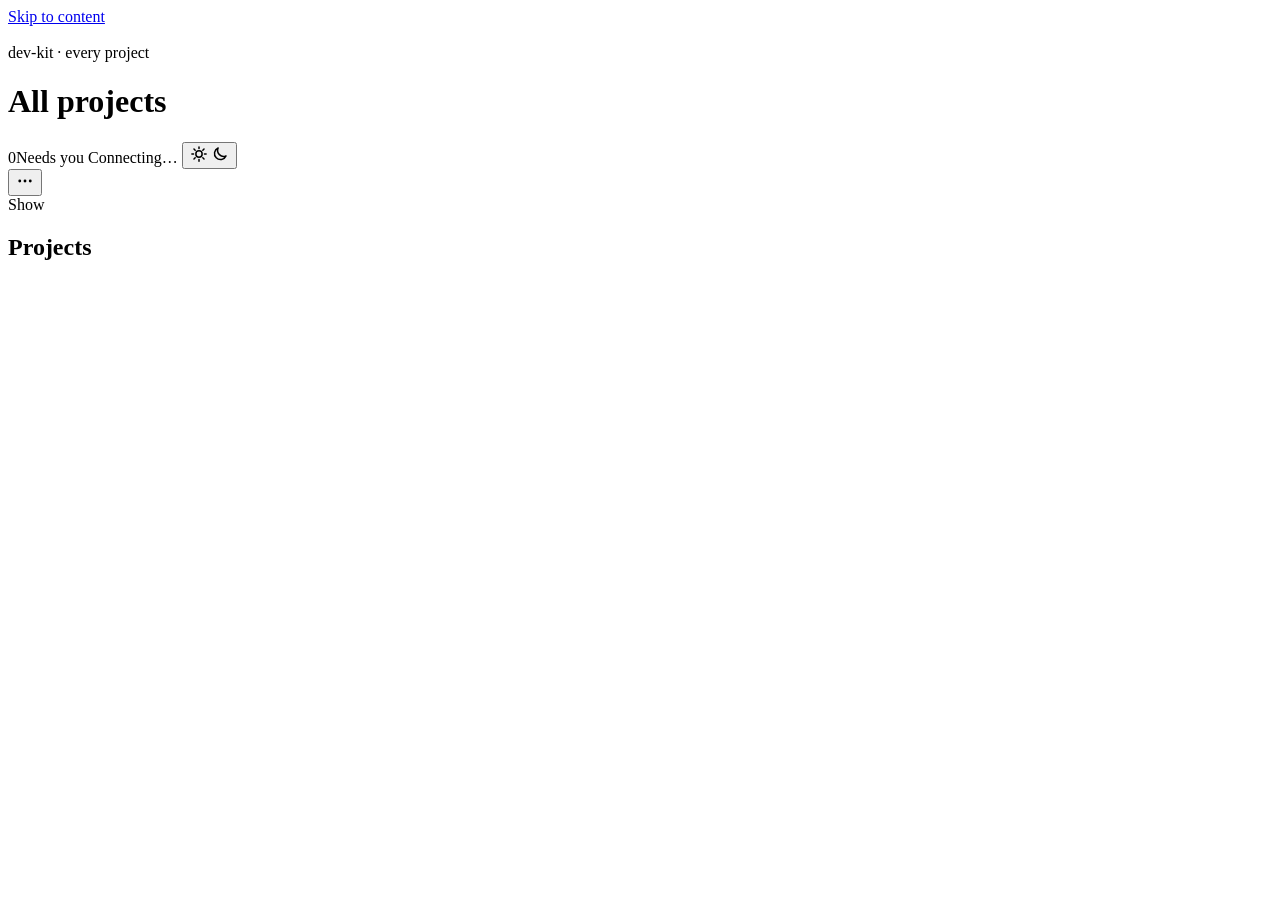
==== .claude/plugins/dev-kit/skills/core/shared/board/spog.html @ ea0dbb98 "dev-kit 3.15.0: /dev-kit:spog, one read-only page for every dev-kit project on the machine Co-Author" ====
<!doctype html>
<html lang="en">
<head>
  <meta charset="utf-8">
  <meta name="viewport" content="width=device-width, initial-scale=1">
  <meta name="board-token" content="__BOARD_TOKEN__">
  <script type="application/json" id="i18n-catalogs">__BOARD_I18N__</script>
  <meta name="color-scheme" content="dark light">
  <title>dev-kit · all projects</title>
  <link rel="icon" href="/assets/favicon.svg" type="image/svg+xml">
  <link rel="stylesheet" href="/assets/board.css">
  <link rel="stylesheet" href="/assets/spog.css">
  <script src="/assets/spog.js" defer></script>
</head>
<body class="spog">
  <a class="skip" href="#main" data-i18n="Skip to content">Skip to content</a>

  <header class="topbar" role="banner">
    <div class="brand">
      <img class="logo" src="/assets/favicon.svg" alt="">
      <div class="brand-text">
        <span class="kicker"><span data-i18n="dev-kit · every project">dev-kit · every project</span> <span class="kit-ver" id="kit-ver"></span></span>
        <h1 data-i18n="All projects">All projects</h1>
      </div>
    </div>

    <div class="top-mid">
      <span class="updated" id="updated" aria-live="off"></span>
    </div>

    <div class="top-actions">
      <span class="needs-btn calm" id="needs-total" role="status">
        <span class="needs-n" id="needs-n" aria-hidden="true">0</span><span class="needs-label" data-i18n="Needs you">Needs you</span><span class="visually-hidden" id="needs-sr"></span>
      </span>
      <span class="live" id="live"><span class="dot" aria-hidden="true"></span><span id="live-text" class="live-text" role="status" aria-live="polite" data-i18n-once="Connecting…">Connecting…</span></span>
      <button type="button" class="btn btn-icon" id="theme-btn" aria-label="Switch to light theme" title="Switch to light theme">
        <svg class="ico-sun" aria-hidden="true" viewBox="0 0 24 24" width="18" height="18"><circle cx="12" cy="12" r="4.2" fill="none" stroke="currentColor" stroke-width="2"/><path d="M12 2.5v2.2M12 19.3v2.2M2.5 12h2.2M19.3 12h2.2M5.3 5.3l1.6 1.6M17.1 17.1l1.6 1.6M5.3 18.7l1.6-1.6M17.1 6.9l1.6-1.6" stroke="currentColor" stroke-width="2" stroke-linecap="round"/></svg>
        <svg class="ico-moon" aria-hidden="true" viewBox="0 0 24 24" width="18" height="18"><path d="M20 14.5A8 8 0 0 1 9.5 4a8 8 0 1 0 10.5 10.5z" fill="none" stroke="currentColor" stroke-width="2" stroke-linejoin="round"/></svg>
      </button>
      <div class="pop-wrap">
        <button type="button" class="btn btn-icon" id="menu-btn" aria-haspopup="true" aria-expanded="false" aria-controls="menu-pop" aria-label="Options" data-i18n-aria-label="Options">
          <svg aria-hidden="true" viewBox="0 0 24 24" width="18" height="18"><circle cx="5" cy="12" r="1.9" fill="currentColor"/><circle cx="12" cy="12" r="1.9" fill="currentColor"/><circle cx="19" cy="12" r="1.9" fill="currentColor"/></svg>
        </button>
        <div class="popover right" id="menu-pop" hidden>
          <p class="pop-title" id="theme-label" data-i18n="Theme">Theme</p>
          <p class="pop-note top" data-i18n="Auto follows your system setting.">Auto follows your system setting.</p>
          <div class="seg-switch" role="group" aria-labelledby="theme-label" id="theme-switch">
            <button type="button" class="seg-btn" data-theme-opt="auto" data-i18n="Auto">Auto</button>
            <button type="button" class="seg-btn" data-theme-opt="light" data-i18n="Light">Light</button>
            <button type="button" class="seg-btn" data-theme-opt="dark" data-i18n="Dark">Dark</button>
          </div>
          <p class="pop-title" id="lang-label" data-i18n="Language">Language</p>
          <div class="seg-switch" role="group" aria-labelledby="lang-label" id="lang-switch"></div>
          <hr>
          <button type="button" class="btn btn-danger wide" id="stop-btn">
            <svg aria-hidden="true" viewBox="0 0 24 24" width="16" height="16"><path d="M12 3v9M6.3 6.3a8 8 0 1 0 11.4 0" fill="none" stroke="currentColor" stroke-width="2.2" stroke-linecap="round"/></svg>
            <span data-i18n="Stop server">Stop server</span>
          </button>
          <p class="pop-note" data-i18n="This page only shows your projects: every decision and run happens in Claude Code. It stops by itself when no tab is open.">This page only shows your projects: every decision and run happens in Claude Code. It stops by itself when no tab is open.</p>
        </div>
      </div>
    </div>
  </header>

  <nav class="spog-filter" aria-labelledby="filter-label">
    <span class="visually-hidden" id="filter-label" data-i18n="Show">Show</span>
    <div class="seg-switch" role="group" aria-labelledby="filter-label" id="filter"></div>
  </nav>

  <div class="banner" id="banner" role="alert" hidden></div>

  <main id="main" class="spog-main" tabindex="-1" aria-busy="true">
    <h2 class="visually-hidden" data-i18n="Projects">Projects</h2>
    <div class="spog-grid" id="projects"></div>
  </main>
</body>
</html>
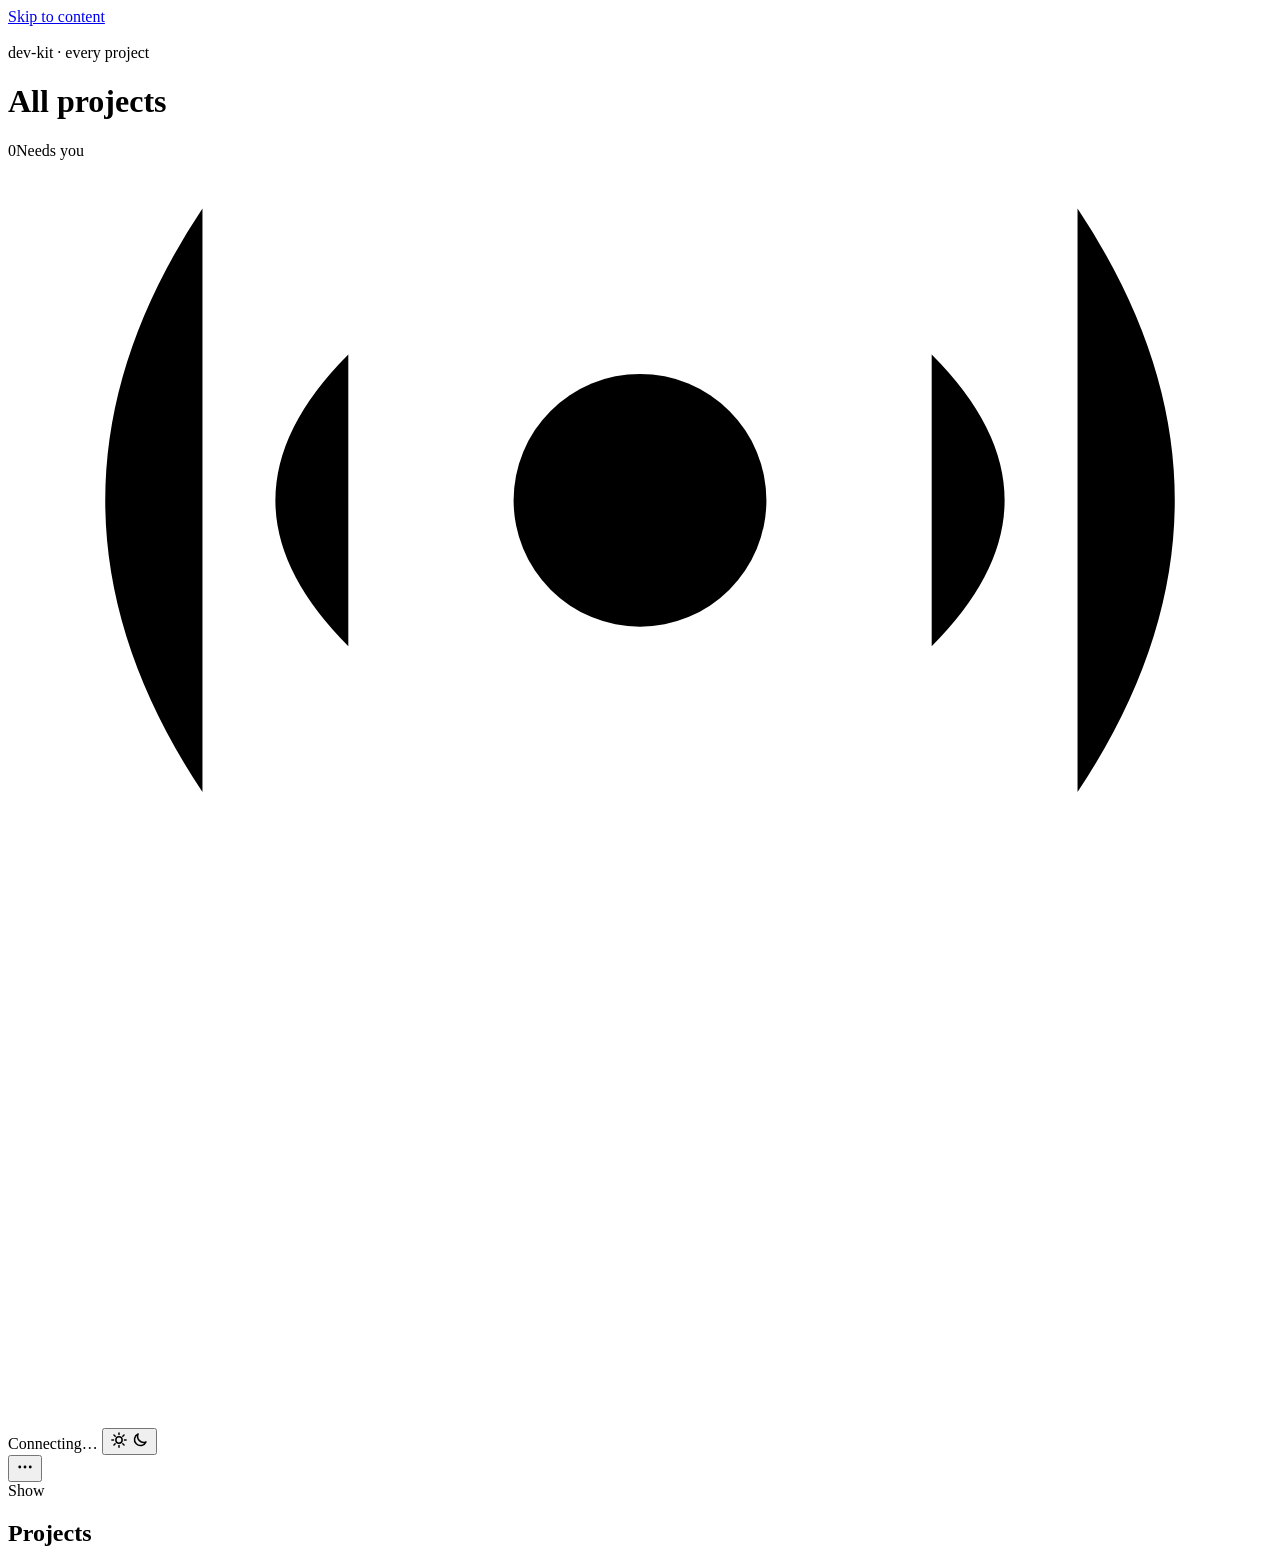
==== commit b3e52175: "dev-kit 3.16.0: traffic light on the QA gate, Needs you bell, QA bugs, Live antenna Co-Authored-By: " ====
--- a/.claude/plugins/dev-kit/skills/core/shared/board/spog.html
+++ b/.claude/plugins/dev-kit/skills/core/shared/board/spog.html
@@ -32,7 +32,7 @@
       <span class="needs-btn calm" id="needs-total" role="status">
         <span class="needs-n" id="needs-n" aria-hidden="true">0</span><span class="needs-label" data-i18n="Needs you">Needs you</span><span class="visually-hidden" id="needs-sr"></span>
       </span>
-      <span class="live" id="live"><span class="dot" aria-hidden="true"></span><span id="live-text" class="live-text" role="status" aria-live="polite" data-i18n-once="Connecting…">Connecting…</span></span>
+      <span class="live" id="live"><svg class="ant" viewBox="0 0 26 26" aria-hidden="true"><path class="ant-w ant-w1" d="M7 4 Q4 7 7 10 M19 4 Q22 7 19 10"/><path class="ant-w ant-w2" d="M4 1 Q0 7 4 13 M22 1 Q26 7 22 13"/><path class="ant-base" d="M13 15 V25 M8 25 H18"/><g class="ant-top"><path d="M13 15 V9"/><circle cx="13" cy="7" r="2.6"/></g></svg><span id="live-text" class="live-text" role="status" aria-live="polite" data-i18n-once="Connecting…">Connecting…</span></span>
       <button type="button" class="btn btn-icon" id="theme-btn" aria-label="Switch to light theme" title="Switch to light theme">
         <svg class="ico-sun" aria-hidden="true" viewBox="0 0 24 24" width="18" height="18"><circle cx="12" cy="12" r="4.2" fill="none" stroke="currentColor" stroke-width="2"/><path d="M12 2.5v2.2M12 19.3v2.2M2.5 12h2.2M19.3 12h2.2M5.3 5.3l1.6 1.6M17.1 17.1l1.6 1.6M5.3 18.7l1.6-1.6M17.1 6.9l1.6-1.6" stroke="currentColor" stroke-width="2" stroke-linecap="round"/></svg>
         <svg class="ico-moon" aria-hidden="true" viewBox="0 0 24 24" width="18" height="18"><path d="M20 14.5A8 8 0 0 1 9.5 4a8 8 0 1 0 10.5 10.5z" fill="none" stroke="currentColor" stroke-width="2" stroke-linejoin="round"/></svg>
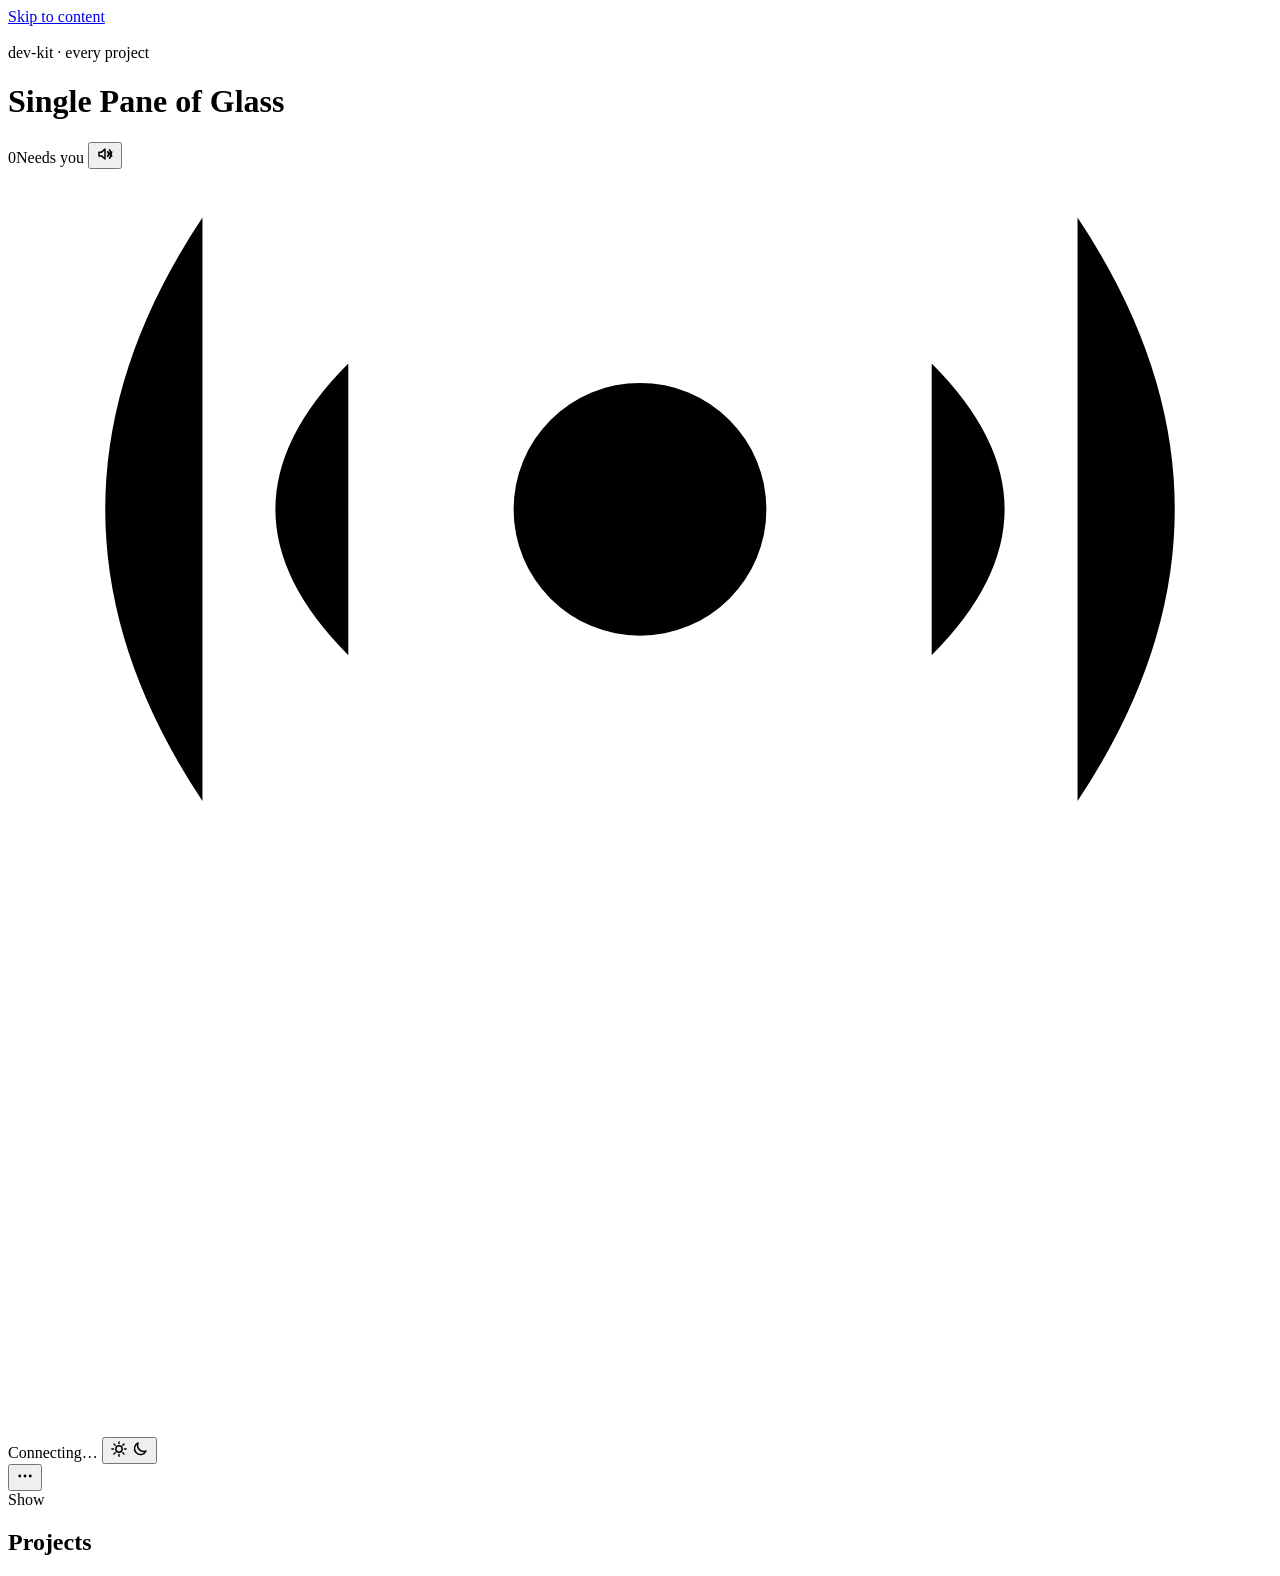
==== commit fb295374: "dev-kit 3.25.0: spog page titled Single Pane of Glass (translated); soft repeating sound alert with " ====
--- a/.claude/plugins/dev-kit/skills/core/shared/board/spog.html
+++ b/.claude/plugins/dev-kit/skills/core/shared/board/spog.html
@@ -6,7 +6,7 @@
   <meta name="board-token" content="__BOARD_TOKEN__">
   <script type="application/json" id="i18n-catalogs">__BOARD_I18N__</script>
   <meta name="color-scheme" content="dark light">
-  <title>dev-kit · all projects</title>
+  <title>Single Pane of Glass · dev-kit</title>
   <link rel="icon" href="/assets/favicon.svg" type="image/svg+xml">
   <link rel="stylesheet" href="/assets/board.css">
   <link rel="stylesheet" href="/assets/spog.css">
@@ -20,7 +20,7 @@
       <img class="logo" src="/assets/favicon.svg" alt="">
       <div class="brand-text">
         <span class="kicker"><span data-i18n="dev-kit · every project">dev-kit · every project</span> <span class="kit-ver" id="kit-ver"></span></span>
-        <h1 data-i18n="All projects">All projects</h1>
+        <h1 data-i18n="Single Pane of Glass">Single Pane of Glass</h1>
       </div>
     </div>
 
@@ -32,6 +32,10 @@
       <span class="needs-btn calm" id="needs-total" role="status">
         <span class="needs-n" id="needs-n" aria-hidden="true">0</span><span class="needs-label" data-i18n="Needs you">Needs you</span><span class="visually-hidden" id="needs-sr"></span>
       </span>
+      <button type="button" class="btn btn-sm ack-btn" id="ack-btn" hidden title="Stop the sound until something new needs you" data-i18n-title="Stop the sound until something new needs you"><span data-i18n="Got it">Got it</span></button>
+      <button type="button" class="btn btn-icon sound-btn" id="sound-btn" aria-pressed="false" aria-label="Sound alert on" title="Sound alert on" data-i18n-aria-label="Sound alert on" data-i18n-title="Sound alert on">
+        <svg class="ico-sound" aria-hidden="true" viewBox="0 0 24 24" width="18" height="18"><path d="M4 9.5h3.5L12 5.5v13l-4.5-4H4z" fill="none" stroke="currentColor" stroke-width="2" stroke-linejoin="round"/><path class="snd-wave" d="M15.5 9a4.2 4.2 0 0 1 0 6M18 6.5a7.8 7.8 0 0 1 0 11" fill="none" stroke="currentColor" stroke-width="2" stroke-linecap="round"/><path class="snd-mute" d="M16 9.5l5 5M21 9.5l-5 5" fill="none" stroke="currentColor" stroke-width="2" stroke-linecap="round"/></svg>
+      </button>
       <span class="live" id="live"><svg class="ant" viewBox="0 0 26 26" aria-hidden="true"><path class="ant-w ant-w1" d="M7 4 Q4 7 7 10 M19 4 Q22 7 19 10"/><path class="ant-w ant-w2" d="M4 1 Q0 7 4 13 M22 1 Q26 7 22 13"/><path class="ant-base" d="M13 15 V25 M8 25 H18"/><g class="ant-top"><path d="M13 15 V9"/><circle cx="13" cy="7" r="2.6"/></g></svg><span id="live-text" class="live-text" role="status" aria-live="polite" data-i18n-once="Connecting…">Connecting…</span></span>
       <button type="button" class="btn btn-icon" id="theme-btn" aria-label="Switch to light theme" title="Switch to light theme">
         <svg class="ico-sun" aria-hidden="true" viewBox="0 0 24 24" width="18" height="18"><circle cx="12" cy="12" r="4.2" fill="none" stroke="currentColor" stroke-width="2"/><path d="M12 2.5v2.2M12 19.3v2.2M2.5 12h2.2M19.3 12h2.2M5.3 5.3l1.6 1.6M17.1 17.1l1.6 1.6M5.3 18.7l1.6-1.6M17.1 6.9l1.6-1.6" stroke="currentColor" stroke-width="2" stroke-linecap="round"/></svg>
@@ -51,6 +55,14 @@
           </div>
           <p class="pop-title" id="lang-label" data-i18n="Language">Language</p>
           <div class="seg-switch" role="group" aria-labelledby="lang-label" id="lang-switch"></div>
+          <p class="pop-title" id="sound-label" data-i18n="Sound alert">Sound alert</p>
+          <p class="pop-note top" data-i18n="A soft chime while something needs you, until you press Got it or it is settled.">A soft chime while something needs you, until you press Got it or it is settled.</p>
+          <div class="seg-switch" role="group" aria-labelledby="sound-label" id="sound-every">
+            <button type="button" class="seg-btn" data-every="2" data-i18n="Every 2 min">Every 2 min</button>
+            <button type="button" class="seg-btn" data-every="5" data-i18n="Every 5 min">Every 5 min</button>
+            <button type="button" class="seg-btn" data-every="15" data-i18n="Every 15 min">Every 15 min</button>
+          </div>
+          <button type="button" class="link-btn" id="sound-test" data-i18n="Play it once">Play it once</button>
           <hr>
           <button type="button" class="btn btn-danger wide" id="stop-btn">
             <svg aria-hidden="true" viewBox="0 0 24 24" width="16" height="16"><path d="M12 3v9M6.3 6.3a8 8 0 1 0 11.4 0" fill="none" stroke="currentColor" stroke-width="2.2" stroke-linecap="round"/></svg>
